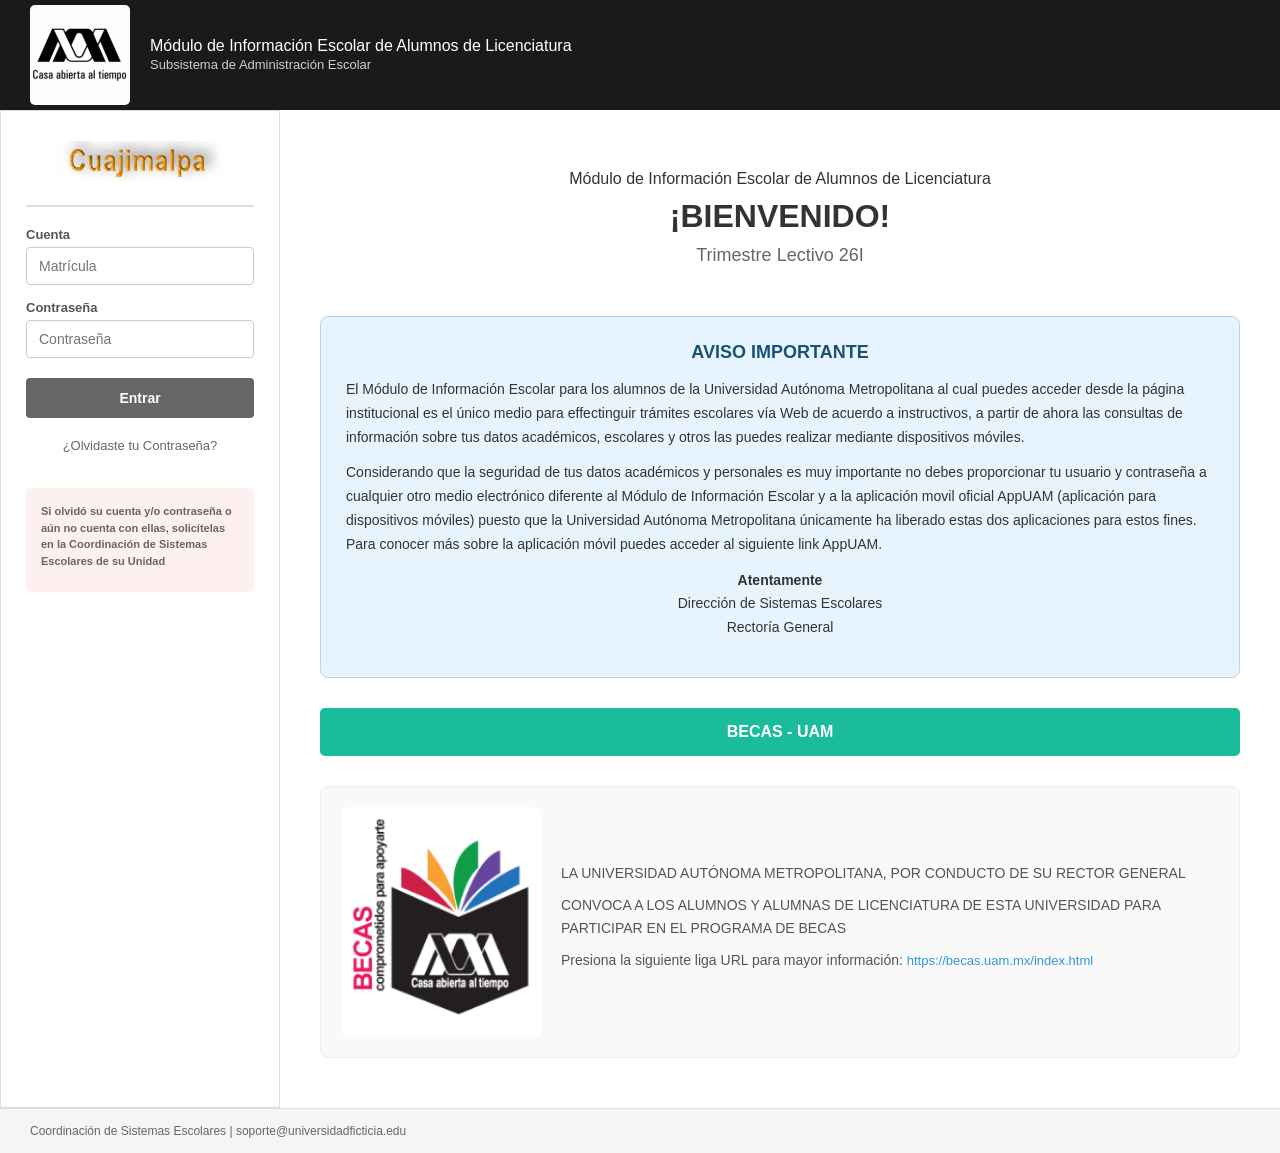
==== index.html @ 33e71574 "Initial commit: Módulo UAM - Sistema Escolar" ====
<!DOCTYPE html>
<html lang="es">
<head>
    <meta charset="UTF-8">
    <meta name="viewport" content="width=device-width, initial-scale=1.0">
    <title>Módulo de Información Escolar</title>
    <link rel="stylesheet" href="styles.css">
</head>
<body>
    <header class="header">
        <img src="logo-universidad.png" alt="Logo Universidad" class="header-img">
        <div class="header-title">
            Módulo de Información Escolar de Alumnos de Licenciatura<br>
            <span class="header-subtitle">Subsistema de Administración Escolar</span>
        </div>
    </header>

    <div class="container">
        <nav class="sidebar">
            <div class="unit-name"><img src="unidad_cua.png" alt="Unidad CUA" class="unit-image"></div>
            
            <form class="login-form" id="loginForm">
                <div class="form-group">
                    <label for="cuenta">Cuenta</label>
                    <input type="text" id="cuenta" placeholder="Matrícula">
                </div>
                <div class="form-group">
                    <label for="password">Contraseña</label>
                    <input type="password" id="password" placeholder="Contraseña">
                </div>
                <button type="submit" class="btn-entrar">Entrar</button>
            </form>
            
            <a href="#" class="forgot-link">¿Olvidaste tu Contraseña?</a>
            
            <div class="help-message">
                <p class="help-title">Si olvidó su cuenta y/o contraseña o aún no cuenta con ellas, solicítelas en la Coordinación de Sistemas Escolares de su Unidad</p>
            </div>
        </nav>

        <main class="main-content">
            <div class="welcome-section">
                <p class="module-title">Módulo de Información Escolar de Alumnos de Licenciatura</p>
                <h1 class="welcome-title">¡BIENVENIDO!</h1>
                <p class="period-title">Trimestre Lectivo 26I</p>
            </div>

            <div class="notice-box">
                <h2 class="notice-title">AVISO IMPORTANTE</h2>
                <p class="notice-text">
                    El Módulo de Información Escolar para los alumnos de la Universidad Autónoma Metropolitana al cual puedes acceder desde la página institucional es el único medio para effectinguir trámites escolares vía Web de acuerdo a instructivos, a partir de ahora las consultas de información sobre tus datos académicos, escolares y otros las puedes realizar mediante dispositivos móviles.
                </p>
                <p class="notice-text">
                    Considerando que la seguridad de tus datos académicos y personales es muy importante no debes proporcionar tu usuario y contraseña a cualquier otro medio electrónico diferente al Módulo de Información Escolar y a la aplicación movil oficial AppUAM (aplicación para dispositivos móviles) puesto que la Universidad Autónoma Metropolitana únicamente ha liberado estas dos aplicaciones para estos fines. Para conocer más sobre la aplicación móvil puedes acceder al siguiente link AppUAM.
                </p>
                <p class="notice-text text-center">
                    <strong>Atentamente</strong><br>
                    Dirección de Sistemas Escolares<br>
                    Rectoría General
                </p>
            </div>

            <div class="scholarship-bar">
                BECAS - UAM
            </div>

            <div class="scholarship-section">
                <img src="beca-modulo.png" alt="Becas UAM" class="beca-image">
                <div class="scholarship-info">
                    <p>
                        LA UNIVERSIDAD AUTÓNOMA METROPOLITANA, POR CONDUCTO DE SU RECTOR GENERAL
                    </p>
                    <p>
                        CONVOCA A LOS ALUMNOS Y ALUMNAS DE LICENCIATURA DE ESTA UNIVERSIDAD PARA PARTICIPAR EN EL PROGRAMA DE BECAS
                    </p>
                    <p>
                        Presiona la siguiente liga URL para mayor información: 
                        <a href="https://becas.uam.mx/index.html" class="scholarship-link" target="_blank">
                            https://becas.uam.mx/index.html
                        </a>
                    </p>
                </div>
            </div>
        </main>
    </div>

    <footer class="footer">
        <p>Coordinación de Sistemas Escolares | soporte@universidadficticia.edu</p>
    </footer>

    <script src="script.js"></script>
</body>
</html>
---- styles.css ----
* {
    margin: 0;
    padding: 0;
    box-sizing: border-box;
}

body {
    font-family: 'Segoe UI', Tahoma, Geneva, Verdana, sans-serif;
    min-height: 100vh;
    display: flex;
    flex-direction: column;
    background: #1a1a1a;
}

/* Header */
.header {
    background: #1a1a1a;
    color: white;
    padding: 5px 30px;
    display: inline-flex;
    align-items: center;
    gap: 20px;
}

.header-img {
    height: 100px;
    width: 100px;
    object-fit: contain;
    border-radius: 5px;
    display: block;
}

.header-title {
    font-size: 16px;
    font-weight: 500;
}

.header-subtitle {
    font-size: 13px;
    font-weight: normal;
    opacity: 0.8;
}

/* Container */
.container {
    display: flex;
    flex: 1;
}

/* Sidebar */
.sidebar {
    width: 280px;
    background: white;
    padding: 30px 25px;
    display: flex;
    flex-direction: column;
    gap: 20px;
    border: 1px solid #ddd;
}

.unit-name {
    text-align: center;
    padding-bottom: 20px;
    border-bottom: 2px solid #ddd;
}

.unit-image {
    max-width: 100%;
    height: auto;
}

.login-form {
    display: flex;
    flex-direction: column;
    gap: 15px;
}

.form-group {
    display: flex;
    flex-direction: column;
    gap: 5px;
}

.form-group label {
    font-size: 13px;
    color: #555;
    font-weight: 600;
}

.form-group input {
    padding: 10px 12px;
    border: 1px solid #ccc;
    border-radius: 4px;
    font-size: 14px;
}

.form-group input:focus {
    outline: none;
    border-color: #666;
}

.btn-entrar {
    background: #666;
    color: white;
    border: none;
    padding: 12px;
    border-radius: 4px;
    font-size: 14px;
    font-weight: 600;
    cursor: pointer;
    margin-top: 5px;
}

.btn-entrar:hover {
    background: #555;
}

.forgot-link {
    color: #666;
    font-size: 13px;
    text-decoration: none;
    text-align: center;
}

.forgot-link:hover {
    text-decoration: underline;
}

.help-message {
    background: #fff0f0;
    padding: 15px;
    border-radius: 5px;
    margin-top: 15px;
}

.help-title {
    color: #c00;
    font-size: 12px;
    font-weight: bold;
    margin-bottom: 8px;
}

.help-message p {
    color: #666;
    font-size: 11px;
    line-height: 1.5;
}

/* Main Content */
.main-content {
    flex: 1;
    background: white;
    padding: 40px;
    display: flex;
    flex-direction: column;
    gap: 30px;
}

.welcome-section {
    text-align: center;
    padding: 20px;
}

.module-title {
    font-size: 16px;
    font-weight: normal;
    color: #333;
    margin-bottom: 10px;
}

.welcome-title {
    font-size: 32px;
    font-weight: bold;
    color: #333;
    margin-bottom: 10px;
}

.period-title {
    font-size: 18px;
    color: #666;
}

/* Notice Box */
.notice-box {
    background: #e8f4fd;
    border: 1px solid #b8d4e8;
    border-radius: 8px;
    padding: 25px;
}

.notice-title {
    color: #1a5276;
    font-size: 18px;
    font-weight: bold;
    margin-bottom: 15px;
    text-align: center;
}

.notice-text {
    color: #333;
    font-size: 14px;
    line-height: 1.7;
    margin-bottom: 12px;
}

.notice-text.text-center {
    text-align: center;
}

.btn-portal {
    display: block;
    margin: 20px auto 0;
    background: #9b59b6;
    color: white;
    border: none;
    padding: 12px 30px;
    border-radius: 5px;
    font-size: 14px;
    font-weight: 600;
    cursor: pointer;
}

.btn-portal:hover {
    background: #8e44ad;
}

/* Scholarship Bar */
.scholarship-bar {
    background: #1abc9c;
    color: white;
    padding: 15px;
    text-align: center;
    font-size: 16px;
    font-weight: bold;
    border-radius: 5px;
}

.scholarship-section {
    color: #333;
    font-size: 16px;
    margin-bottom: 10px;
}

.scholarship-info p {
    color: #555;
    font-size: 14px;
    line-height: 1.6;
    margin-bottom: 10px;
}

.scholarship-link {
    color: #3498db;
    font-size: 13px;
    text-decoration: none;
}

.scholarship-link:hover {
    text-decoration: underline;
}

.scholarship-section {
    display: flex;
    gap: 20px;
    align-items: center;
    padding: 20px;
    background: #f9f9f9;
    border: 1px solid #eee;
    border-radius: 8px;
}

.beca-image {
    max-width: 200px;
    width: 100%;
    height: auto;
    border-radius: 8px;
    flex-shrink: 0;
}

/* Footer */
.footer {
    background: #f5f5f5;
    padding: 15px 30px;
    border-top: 1px solid #ddd;
}

.footer p {
    color: #666;
    font-size: 12px;
}

/* Responsive */
@media (max-width: 768px) {
    .container {
        flex-direction: column;
    }
    
    .sidebar {
        width: 100%;
    }
    
    .header-title {
        font-size: 12px;
    }
    
    .scholarship-section {
        flex-direction: column;
    }
}
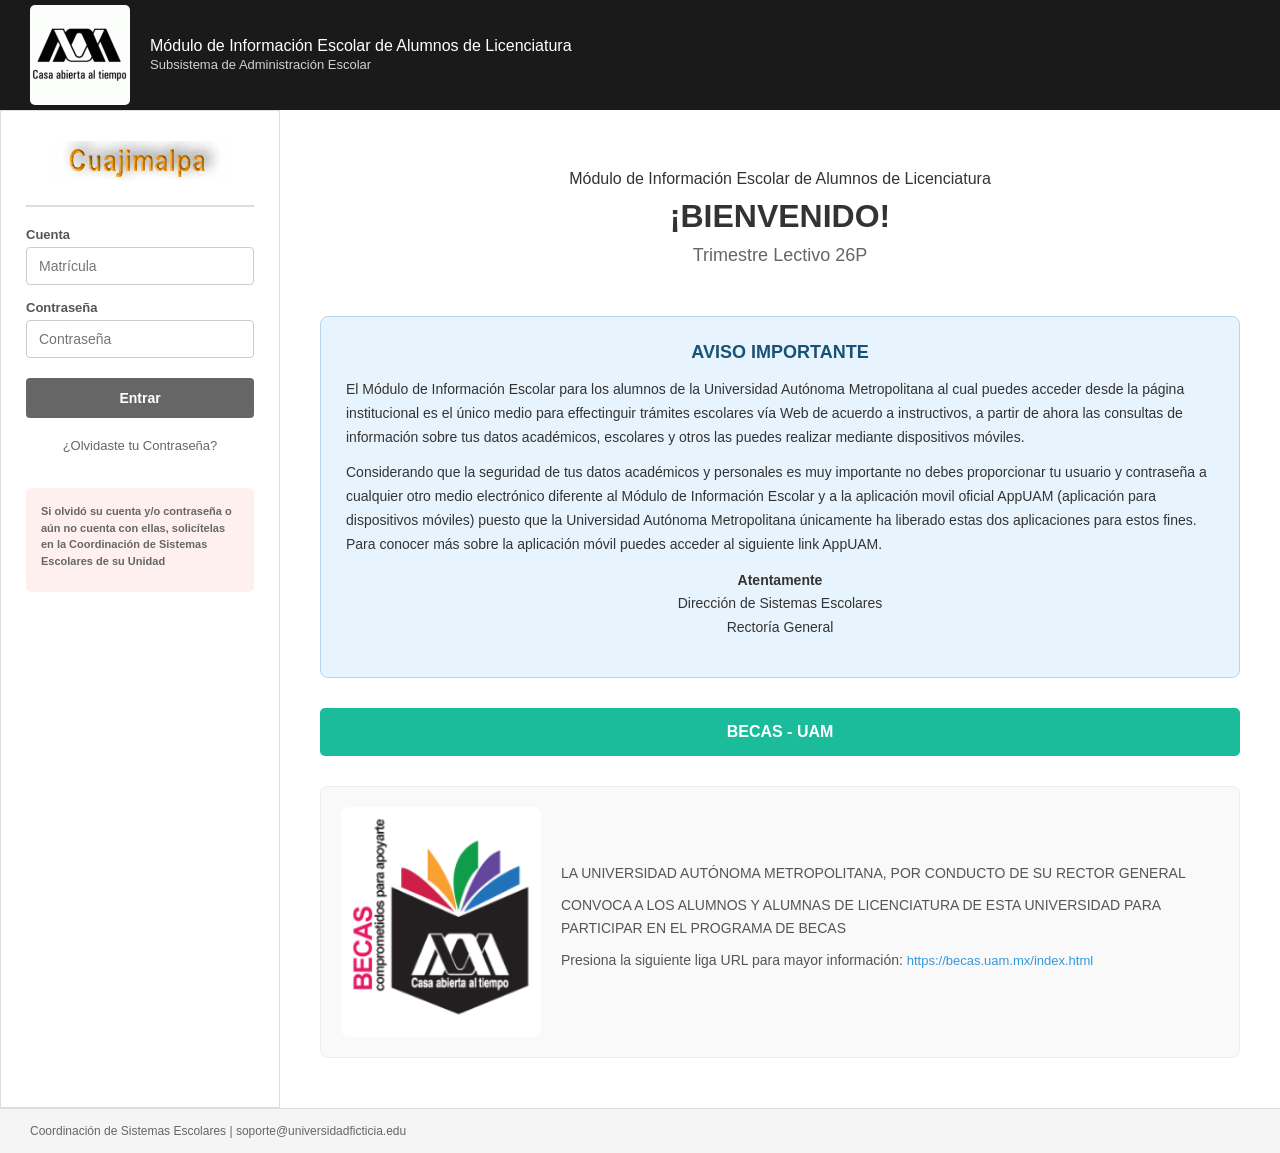
==== commit 1f649b6f: "Cambiar trimestre lectivo a 26P" ====
--- a/index.html
+++ b/index.html
@@ -2,7 +2,7 @@
 <html lang="es">
 <head>
     <meta charset="UTF-8">
-    <meta name="viewport" content="width=device-width, initial-scale=1.0">
+    <meta name="viewport" content="width=1200">
     <title>Módulo de Información Escolar</title>
     <link rel="stylesheet" href="styles.css">
 </head>
@@ -42,7 +42,7 @@
             <div class="welcome-section">
                 <p class="module-title">Módulo de Información Escolar de Alumnos de Licenciatura</p>
                 <h1 class="welcome-title">¡BIENVENIDO!</h1>
-                <p class="period-title">Trimestre Lectivo 26I</p>
+                <p class="period-title">Trimestre Lectivo 26P</p>
             </div>
 
             <div class="notice-box">
--- a/styles.css
+++ b/styles.css
@@ -10,6 +10,8 @@
     display: flex;
     flex-direction: column;
     background: #1a1a1a;
+    min-width: 1200px;
+    overflow-x: auto;
 }
 
 /* Header */
